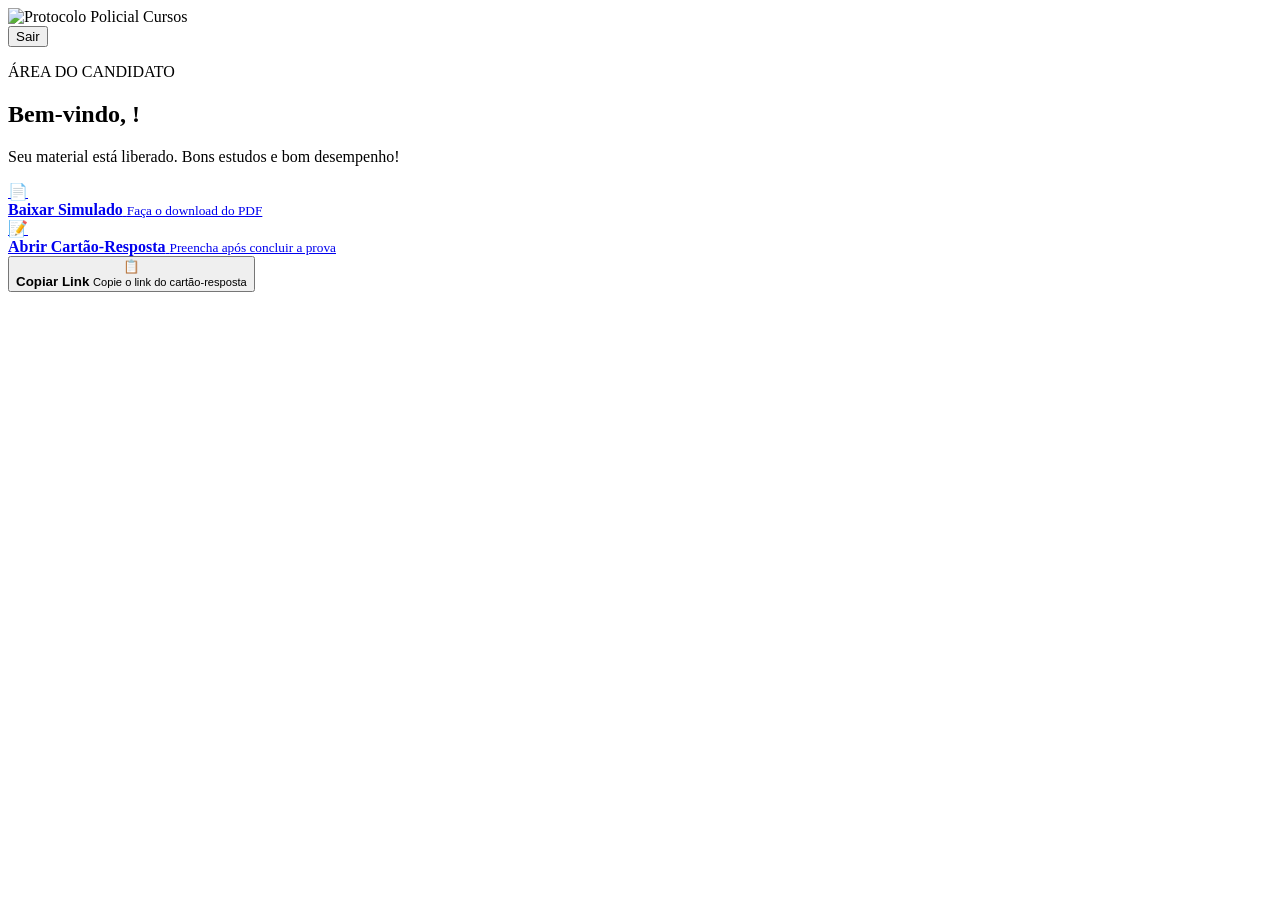
==== portal.html @ c435da7c "Add files via upload" ====
<!DOCTYPE html>
<html lang="pt-BR">
<head>
  <meta charset="UTF-8">
  <meta name="viewport" content="width=device-width, initial-scale=1.0">
  <title>Protocolo Policial | Portal do Candidato</title>
  <link rel="stylesheet" href="css/style.css">
</head>
<body>
  <main class="portal-page">
    <section class="portal-card">
      <div class="topbar">
        <div class="logo-box logo-box-portal">
          <img
            src="assets/marca-protocolo-policial.jpeg"
            alt="Protocolo Policial Cursos"
            class="logo-protocolo"
          >
        </div>

        <button id="sair" class="btn-outline" type="button">Sair</button>
      </div>

      <div class="welcome">
        <p class="eyebrow">ÁREA DO CANDIDATO</p>
        <h1>Bem-vindo, <span id="nomeUsuario"></span>!</h1>
        <p>Seu material está liberado. Bons estudos e bom desempenho!</p>
      </div>

      <div class="actions">
        <a class="action-btn" href="pdf/simulado.pdf" download>
          <span aria-hidden="true">📄</span>
          <div>
            <strong>Baixar Simulado</strong>
            <small>Faça o download do PDF</small>
          </div>
        </a>

        <a
          id="formsLink"
          class="action-btn"
          href="https://forms.google.com/"
          target="_blank"
          rel="noopener"
        >
          <span aria-hidden="true">📝</span>
          <div>
            <strong>Abrir Cartão-Resposta</strong>
            <small>Preencha após concluir a prova</small>
          </div>
        </a>

        <button id="copiarLink" class="action-btn action-button" type="button">
          <span aria-hidden="true">📋</span>
          <div>
            <strong>Copiar Link</strong>
            <small>Copie o link do cartão-resposta</small>
          </div>
        </button>
      </div>

      <p id="mensagem" class="mensagem" role="status"></p>
    </section>
  </main>

  <script src="js/portal.js"></script>
</body>
</html>
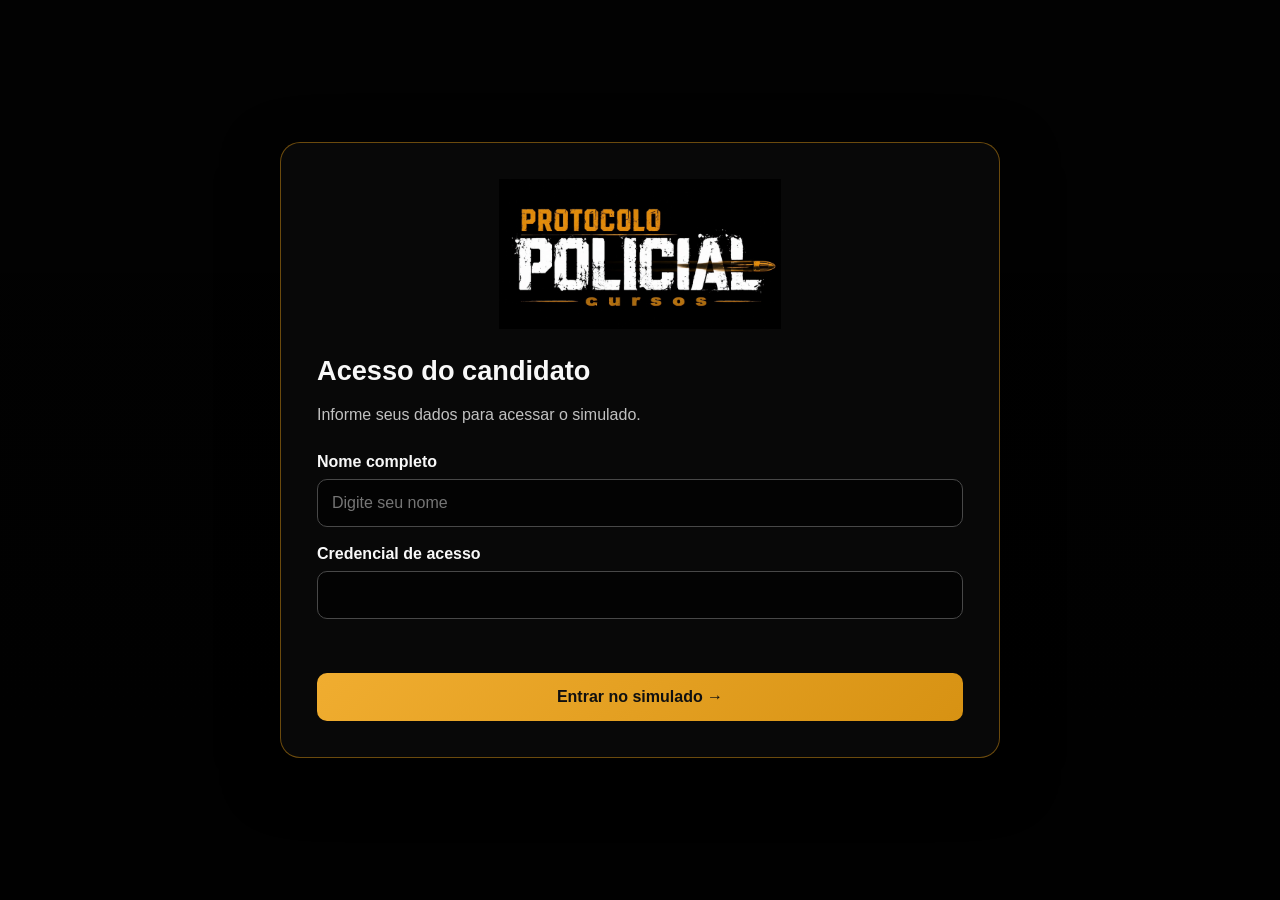
==== commit 6fa6efda: "Update portal.html" ====
--- a/portal.html
+++ b/portal.html
@@ -39,7 +39,7 @@
         <a
           id="formsLink"
           class="action-btn"
-          href="https://forms.google.com/"
+          href="https://forms.gle/H3n3gjdGzDndKXSr6"
           target="_blank"
           rel="noopener"
         >
@@ -65,4 +65,4 @@
 
   <script src="js/portal.js"></script>
 </body>
-</html>+</html>
--- a/css/style.css
+++ b/css/style.css
@@ -0,0 +1,230 @@
+:root {
+  --preto: #090909;
+  --preto-claro: #161616;
+  --dourado: #d79213;
+  --dourado-claro: #f0ad30;
+  --branco: #f8f8f8;
+  --cinza: #c1c1c1;
+  --borda: rgba(215, 146, 19, .48);
+}
+
+* {
+  box-sizing: border-box;
+}
+
+body {
+  margin: 0;
+  min-height: 100vh;
+  font-family: Arial, Helvetica, sans-serif;
+  color: var(--branco);
+  background:
+    linear-gradient(rgba(0, 0, 0, .80), rgba(0, 0, 0, .91)),
+    url("../assets/fundo-simulado.jpg") center / cover fixed no-repeat,
+    var(--preto);
+}
+
+.login-page,
+.portal-page {
+  display: grid;
+  place-items: center;
+  min-height: 100vh;
+  padding: 24px;
+}
+
+.card,
+.portal-card {
+  width: min(100%, 720px);
+  padding: 36px;
+  background: rgba(9, 9, 9, .92);
+  border: 1px solid var(--borda);
+  border-radius: 20px;
+  box-shadow: 0 18px 55px rgba(0, 0, 0, .60);
+  backdrop-filter: blur(7px);
+}
+
+.logo-box {
+  display: flex;
+  justify-content: center;
+  width: 100%;
+  margin-bottom: 26px;
+}
+
+.logo-protocolo {
+  display: block;
+  width: min(100%, 330px);
+  max-height: 150px;
+  object-fit: contain;
+  border-radius: 8px;
+}
+
+.logo-box-portal {
+  justify-content: flex-start;
+  width: auto;
+  margin: 0;
+}
+
+.logo-box-portal .logo-protocolo {
+  width: 175px;
+  max-height: 68px;
+}
+
+h1 {
+  margin: 0 0 8px;
+  font-size: 1.7rem;
+}
+
+.eyebrow {
+  margin: 0 0 6px;
+  color: var(--dourado-claro);
+  font-size: .72rem;
+  font-weight: bold;
+  letter-spacing: .13em;
+}
+
+.muted,
+.welcome p {
+  color: var(--cinza);
+  line-height: 1.5;
+}
+
+form {
+  margin-top: 26px;
+}
+
+label {
+  display: block;
+  margin: 18px 0 8px;
+  font-weight: bold;
+}
+
+input {
+  width: 100%;
+  padding: 14px;
+  color: var(--branco);
+  font: inherit;
+  background: rgba(0, 0, 0, .65);
+  border: 1px solid #484848;
+  border-radius: 10px;
+  outline: none;
+}
+
+input:focus {
+  border-color: var(--dourado);
+  box-shadow: 0 0 0 3px rgba(215, 146, 19, .14);
+}
+
+form button {
+  width: 100%;
+  margin-top: 22px;
+  padding: 15px;
+  color: #101010;
+  font: inherit;
+  font-weight: bold;
+  cursor: pointer;
+  background: linear-gradient(135deg, var(--dourado-claro), var(--dourado));
+  border: 0;
+  border-radius: 10px;
+}
+
+.erro {
+  min-height: 20px;
+  margin: 12px 0 0;
+  color: #ff8d8d;
+}
+
+.topbar {
+  display: flex;
+  justify-content: space-between;
+  align-items: center;
+  gap: 16px;
+}
+
+.btn-outline {
+  padding: 10px 14px;
+  color: var(--dourado-claro);
+  font: inherit;
+  cursor: pointer;
+  background: transparent;
+  border: 1px solid var(--borda);
+  border-radius: 8px;
+}
+
+.welcome {
+  margin: 42px 0 26px;
+}
+
+.actions {
+  display: grid;
+  gap: 14px;
+}
+
+.action-btn {
+  display: flex;
+  align-items: center;
+  gap: 16px;
+  width: 100%;
+  padding: 18px;
+  color: var(--branco);
+  text-align: left;
+  text-decoration: none;
+  cursor: pointer;
+  background: rgba(0, 0, 0, .66);
+  border: 1px solid #3b3b3b;
+  border-radius: 12px;
+}
+
+.action-btn:hover {
+  border-color: var(--dourado);
+}
+
+.action-btn span {
+  font-size: 1.8rem;
+}
+
+.action-btn strong,
+.action-btn small {
+  display: block;
+}
+
+.action-btn small {
+  margin-top: 4px;
+  color: var(--cinza);
+}
+
+.action-button {
+  font: inherit;
+}
+
+.mensagem {
+  min-height: 20px;
+  color: var(--dourado-claro);
+}
+
+@media (max-width: 520px) {
+  body {
+    background-position: 62% center;
+  }
+
+  .card,
+  .portal-card {
+    padding: 24px 20px;
+  }
+
+  .logo-protocolo {
+    width: 260px;
+    max-height: 115px;
+  }
+
+  .logo-box-portal .logo-protocolo {
+    width: 145px;
+    max-height: 58px;
+  }
+
+  .topbar {
+    align-items: flex-start;
+  }
+
+  h1 {
+    font-size: 1.4rem;
+  }
+}
